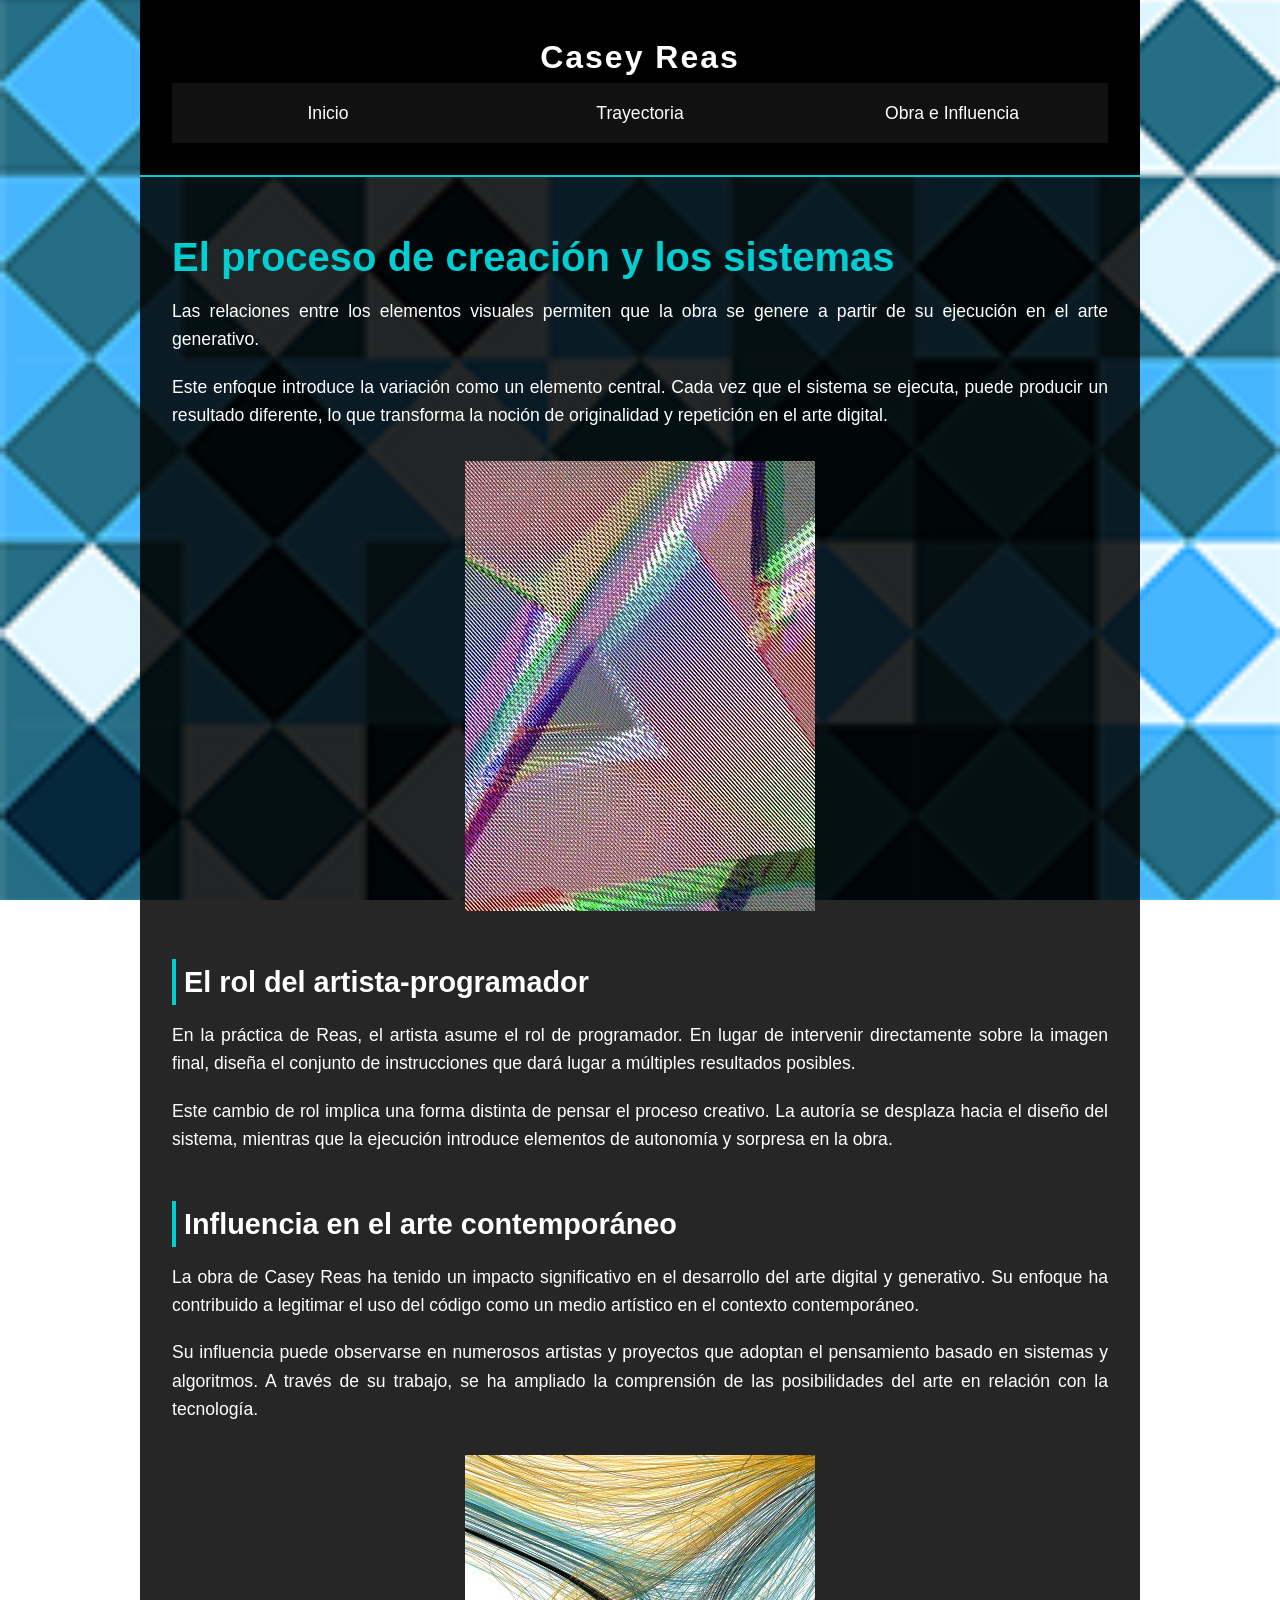
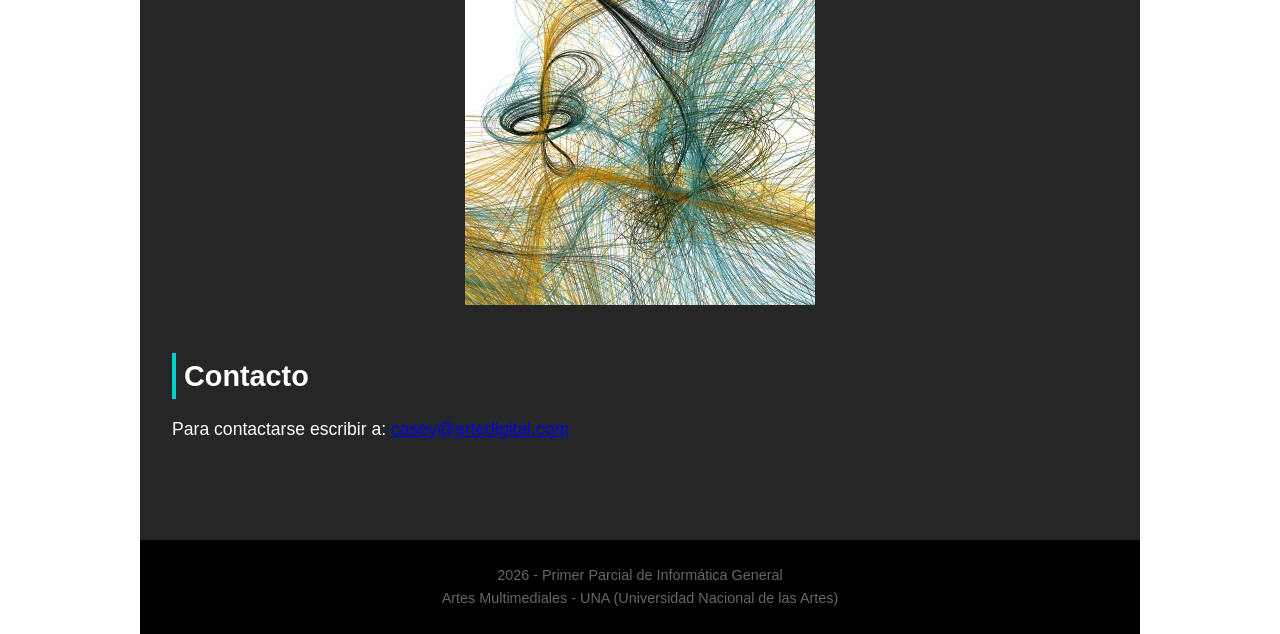
==== obra.html @ 27116631 "Error link Error en el link de obra.html" ====
<!DOCTYPE html>
<html lang="es">
<head>
    <meta charset="UTF-8">
    <meta name="viewport" content="width=device-width, initial-scale=1.0">
    <title>Casey Reas - La Obra | Primer Parcial Informática General</title>
    <link rel="preconnect" href="https://fonts.googleapis.com">
    <link rel="preconnect" href="https://fonts.gstatic.com" crossorigin>
    <link href="https://fonts.googleapis.com/css2?family=Arvo:ital,wght@0,400;0,700;1,400;1,700&display=swap" rel="stylesheet">
    <link rel="stylesheet" href="css/estilos.css">
</head>
<body>

    <div id="contenedor">

        <header>
            <h1>Casey Reas</h1>
            <nav>
                <ul>
                    <li><a href="index.html" class="active">Inicio</a></li>
                    <li><a href="trayectoria.html">Trayectoria</a></li>
                    <li><a href="obra.html">Obra e Influencia</a></li>
                </ul>
            </nav>
        </header>

        <main>
            
            <section>
                <h2>El proceso de creación y los sistemas</h2>
                <p>Las relaciones entre los elementos visuales permiten que la obra se genere a partir de su ejecución en el arte generativo.</p>
                <p>Este enfoque introduce la variación como un elemento central. Cada vez que el sistema se ejecuta, puede producir un resultado diferente, lo que transforma la noción de originalidad y repetición en el arte digital.</p>
                
                <img src="img/reas-3.jpg" alt="Exhibición de arte digital con proyecciones algorítmicas de Casey Reas">
            </section>

            <section>
                <h3>El rol del artista-programador</h3>
                <p>En la práctica de Reas, el artista asume el rol de programador. En lugar de intervenir directamente sobre la imagen final, diseña el conjunto de instrucciones que dará lugar a múltiples resultados posibles.</p>
                <p>Este cambio de rol implica una forma distinta de pensar el proceso creativo. La autoría se desplaza hacia el diseño del sistema, mientras que la ejecución introduce elementos de autonomía y sorpresa en la obra.</p>
            </section>

            <section>
                <h3>Influencia en el arte contemporáneo</h3>
                <p>La obra de Casey Reas ha tenido un impacto significativo en el desarrollo del arte digital y generativo. Su enfoque ha contribuido a legitimar el uso del código como un medio artístico en el contexto contemporáneo.</p>
                <p>Su influencia puede observarse en numerosos artistas y proyectos que adoptan el pensamiento basado en sistemas y algoritmos. A través de su trabajo, se ha ampliado la comprensión de las posibilidades del arte en relación con la tecnología.</p>
                
                <img src="img/reas-4.jpg" alt="Detalle lineal y geométrico de una pieza visual generativa">
            </section>

            <section>
                <h3>Contacto</h3>
                <p>Para contactarse escribir a: <a href="mailto:casey@artedigital.com">casey@artedigital.com</a></p>
            </section>

            
        </main>

        <footer>
                <p>2026 - Primer Parcial de Informática General</p>
                <p>Artes Multimediales - UNA (Universidad Nacional de las Artes)</p>
        </footer>

    </div> 
</body>
</html>
---- css/estilos.css ----
/* 1. Reset básico */
* {
    margin: 0;
    padding: 0;
    box-sizing: border-box;
}

/* 2. Cuerpo y la imagen de Fondo obligatoria */
body {
    background-image: url('../img/fondo.png');
    background-size: cover;
    background-attachment: fixed;
    background-position: center;
    font-family: 'Lato', sans-serif;
    line-height: 1.6;
    color: #fff; /* Texto claro para que contraste con el fondo oscuro/azul */
}

/* 3. Bloque contenedor obligatorio con ancho máximo en PX */
#contenedor {
    max-width: 1000px;
    margin: 0 auto; /* Centra todo el sitio */
    background-color: rgba(0, 0, 0, 0.85); /* Fondo oscuro semitransparente para legibilidad */
    min-height: 100vh;
}

/* 4. Encabezado */
header {
    background-color: #000;
    padding: 2rem;
    text-align: center;
    border-bottom: 2px solid #00ced1;
}

header h1 {
    font-size: 2rem;
    letter-spacing: 2px;
}

/* 5. Menú de Navegación HORIZONTAL */
nav {
    background-color: #111;
}

nav ul {
    list-style: none;
    display: flex; /* Flexbox estándar de la clase 4 para alinear en fila */
    justify-content: space-around;
}

nav ul li {
    width: 33.33%; /* Divide el espacio equitativamente */
    text-align: center;
}

/* Comportamiento obligatorio de todos los estados de los links */
nav ul li a:link {
    display: block;
    padding: 1rem 0;
    color: #fff;
    text-decoration: none;
    font-size: 1.1rem;
}

nav ul li a:visited {
    color: #fff;
}

nav ul li a:hover {
    background-color: #00ced1;
    color: #000;
    transition: 0.3s;
}

nav ul li a:active {
    background-color: #008b8b;
    color: #fff;
}

/* 6. Área de Contenido */
main {
    padding: 3rem 2rem;
}

section {
    margin-bottom: 3rem;
}

h2 {
    font-size: 2.5rem;
    margin-bottom: 0.5rem;
    color: #00ced1;
}

h3 {
    font-size: 1.8rem;
    margin-bottom: 1rem;
    border-left: 4px solid #00ced1;
    padding-left: 0.5rem;
}

p {
    margin-bottom: 1.2rem;
    font-size: 1.1rem;
    text-align: justify;
}

.destacado {
    font-size: 1.3rem;
    font-style: italic;
    color: #ccc;
}

blockquote {
    margin: 2rem 0;
    padding: 1rem;
    background-color: rgba(255, 255, 255, 0.05);
    border-top: 1px solid #333;
    border-bottom: 1px solid #333;
    text-align: center;
}

blockquote cite {
    display: block;
    margin-top: 0.5rem;
    color: #00ced1;
}

/* 7. Imágenes (Uso de porcentajes) */
img {
    max-width: 100%;
    height: auto;
    display: block;
    margin: 2rem auto;
}

/* 8. Pie de página */
footer {
    background-color: #000;
    padding: 1.5rem;
    text-align: center;
    border-top: 1px solid #222;
}

footer p {
    margin: 0;
    font-size: 0.9rem;
    color: #666;
    text-align: center;
}
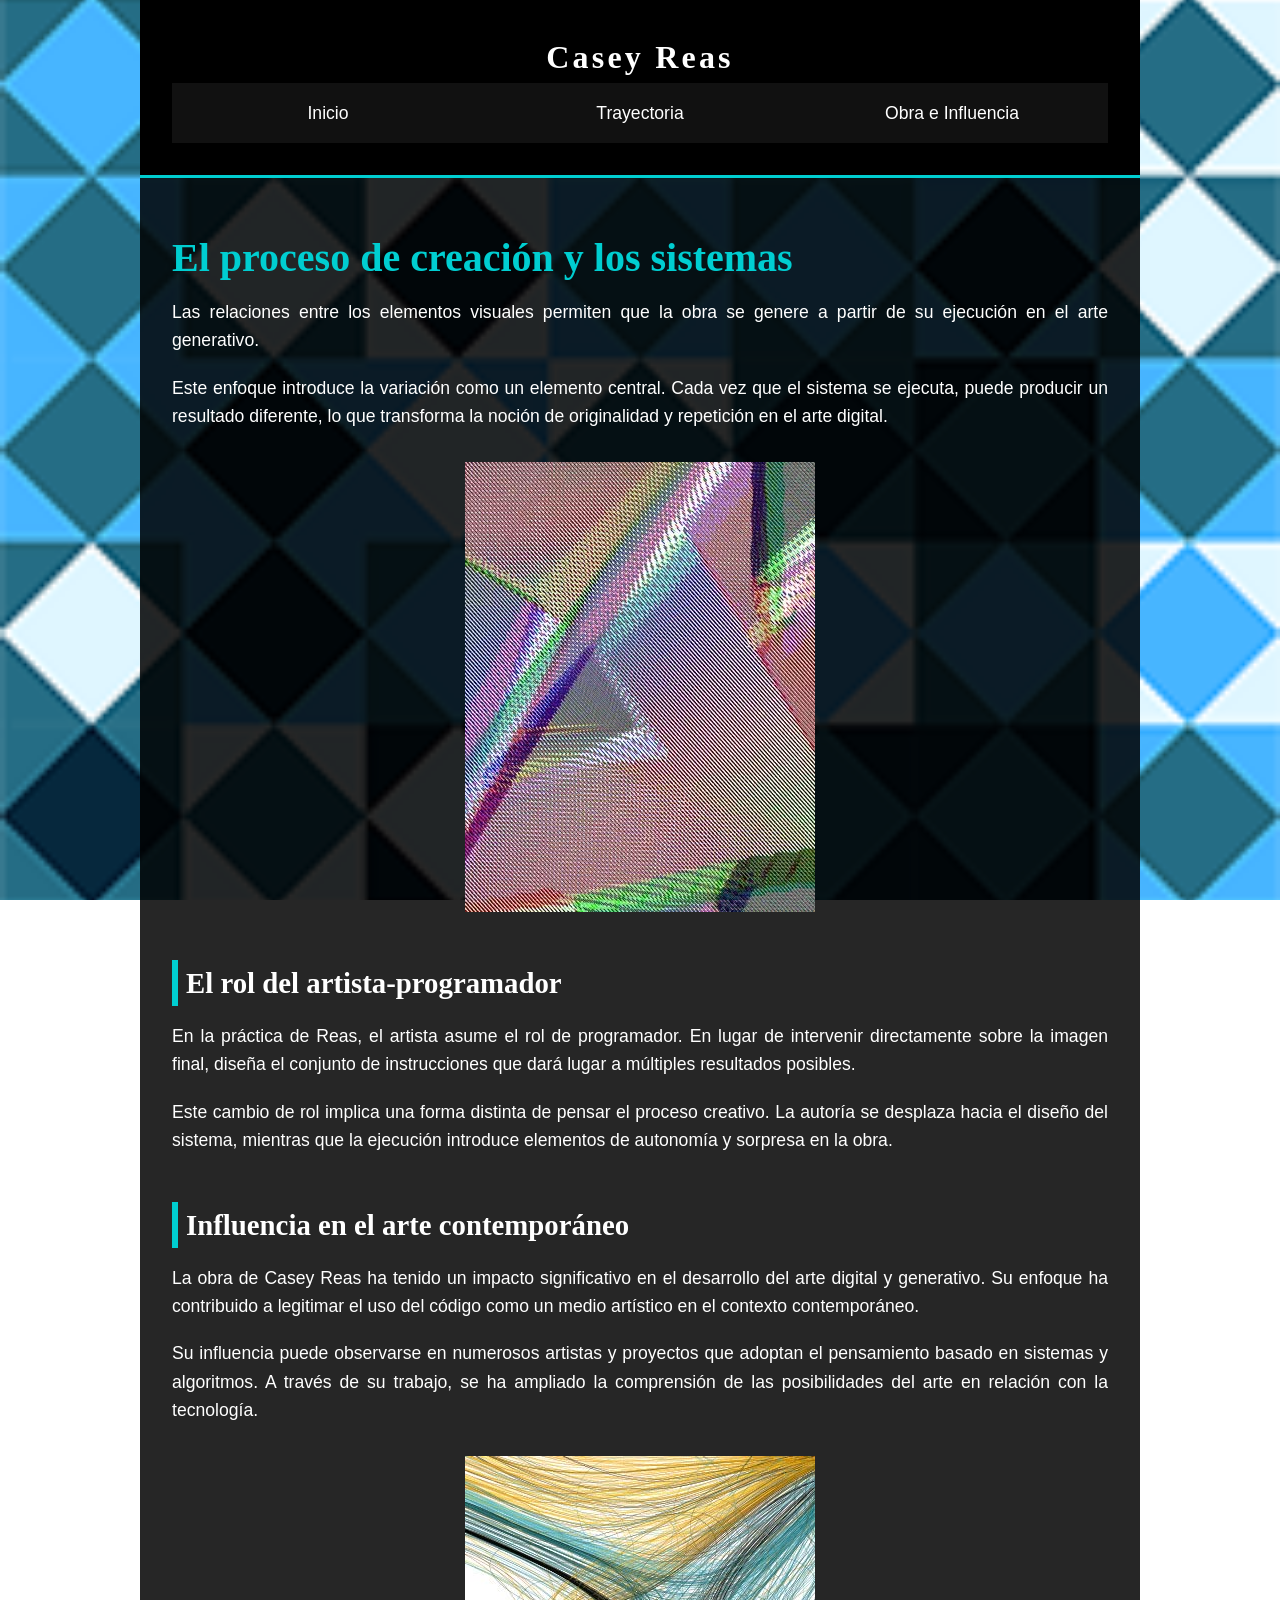
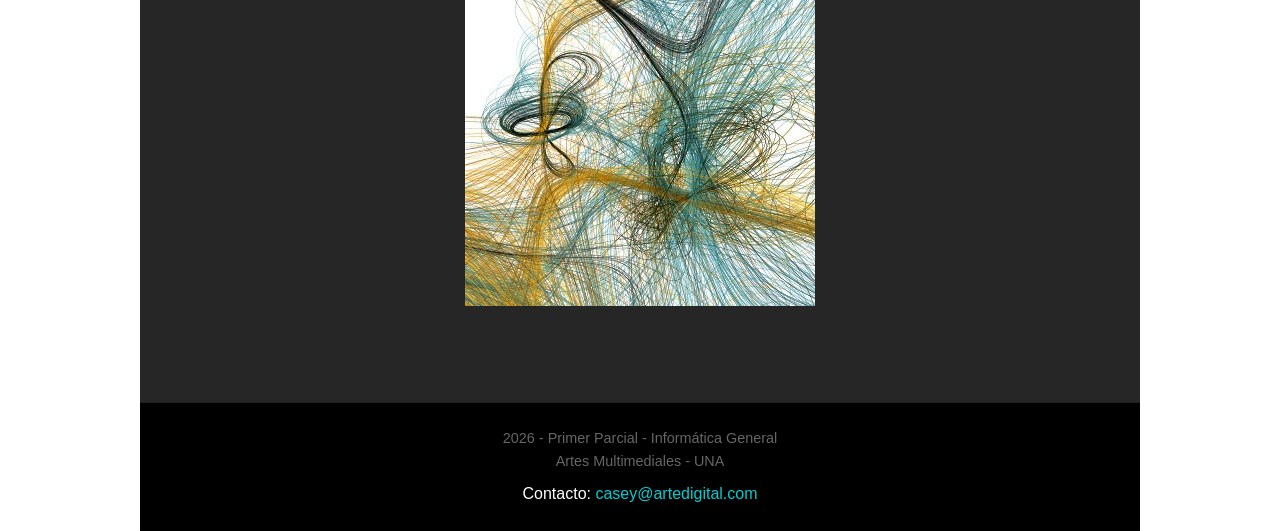
==== commit fc45a0e2: "Update Se corrigen y ultiman detalles, se agrega video de youtube y links" ====
--- a/obra.html
+++ b/obra.html
@@ -14,7 +14,7 @@
     <div id="contenedor">
 
         <header>
-            <h1>Casey Reas</h1>
+            <h1><a href="index.html" class="link-home">Casey Reas</a></h1>
             <nav>
                 <ul>
                     <li><a href="index.html" class="active">Inicio</a></li>
@@ -47,18 +47,15 @@
                 
                 <img src="img/reas-4.jpg" alt="Detalle lineal y geométrico de una pieza visual generativa">
             </section>
-
-            <section>
-                <h3>Contacto</h3>
-                <p>Para contactarse escribir a: <a href="mailto:casey@artedigital.com">casey@artedigital.com</a></p>
-            </section>
-
-            
+                        
         </main>
 
         <footer>
-                <p>2026 - Primer Parcial de Informática General</p>
-                <p>Artes Multimediales - UNA (Universidad Nacional de las Artes)</p>
+                <p>2026 - Primer Parcial - Informática General</p>
+                <p>Artes Multimediales - UNA</p>
+                <address>
+                    Contacto: <a href="mailto:casey@artedigital.com">casey@artedigital.com</a>
+                </address>
         </footer>
 
     </div> 
--- a/css/estilos.css
+++ b/css/estilos.css
@@ -1,101 +1,134 @@
-/* 1. Reset básico */
+/*    1. RESET BÁSICO    */
 * {
     margin: 0;
     padding: 0;
-    box-sizing: border-box;
+    box-sizing: border-box; /* Caja calculada correctamente */
 }
 
-/* 2. Cuerpo y la imagen de Fondo obligatoria */
+/*    2. CUERPO Y FONDO   */
 body {
-    background-image: url('../img/fondo.png');
+    background-image: url('../img/fondo.png'); /* Imagen de fondo */
     background-size: cover;
     background-attachment: fixed;
     background-position: center;
-    font-family: 'Lato', sans-serif;
+    font-family: 'Lato', sans-serif; /* Tipografía base para el texto */
     line-height: 1.6;
-    color: #fff; /* Texto claro para que contraste con el fondo oscuro/azul */
+    color: #ffffff; /* Color de texto */
 }
 
-/* 3. Bloque contenedor obligatorio con ancho máximo en PX */
+blockquote p strong {
+    display: block;
+    margin-top: 0.5rem;
+    color: #00ced1; /* Mantiene el color celeste*/
+}
+
+/*    3. CONTENEDOR GLOBAL    */
 #contenedor {
-    max-width: 1000px;
-    margin: 0 auto; /* Centra todo el sitio */
-    background-color: rgba(0, 0, 0, 0.85); /* Fondo oscuro semitransparente para legibilidad */
+    max-width: 1000px; /* Ancho máximo estricto en píxeles */
+    margin: 0 auto;    /* Centra el bloque contenedor en la pantalla */
+    background-color: rgba(0, 0, 0, 0.85); /* Fondo oscuro con transparencia para mayor legibilidad */
     min-height: 100vh;
 }
 
-/* 4. Encabezado */
+.video-seccion {
+    text-align: left;
+    margin-bottom: 3rem;
+}
+
+.contenedor-video {
+    margin-top: 1.5rem;
+    display: flex;
+    justify-content: left;
+}
+
+.contenedor-video iframe {
+    max-width: 100%; /* Evita que se desborde en pantallas chicas */
+    border: 2px solid #00ced1; /* un borde sutil color celeste */
+    border-radius: 8px;
+}
+
+/*    4. ENCABEZADO (HEADER)    */
 header {
-    background-color: #000;
-    padding: 2rem;
+    background-color: #000000;
+    padding: 2rem; /* Espaciado interno exclusivo en rem */
     text-align: center;
-    border-bottom: 2px solid #00ced1;
+    border-bottom: 0.2rem solid #00ced1;
 }
 
 header h1 {
-    font-size: 2rem;
-    letter-spacing: 2px;
+    font-family: 'Arvo', serif; /* Tipografía Arvo de Google Fonts */
+    font-size: 2rem;            /* Medida en rem */
+    letter-spacing: 0.2rem;     
 }
 
-/* 5. Menú de Navegación HORIZONTAL */
+/* Estilos para el link del h1 */
+header h1 a.link-home {
+    color: #fff; /* O el color que prefieras para tu título */
+    text-decoration: none; /* Quita el subrayado predeterminado */
+}
+
+/*    5. MENÚ DE NAVEGACIÓN HORIZONTAL    */
 nav {
-    background-color: #111;
+    background-color: #111111;
 }
 
 nav ul {
     list-style: none;
-    display: flex; /* Flexbox estándar de la clase 4 para alinear en fila */
+    display: flex; /* Flexbox para formato estrictamente horizontal */
     justify-content: space-around;
 }
 
 nav ul li {
-    width: 33.33%; /* Divide el espacio equitativamente */
+    width: 33.33%; /* Ancho de bloque en porcentaje */
     text-align: center;
 }
 
-/* Comportamiento obligatorio de todos los estados de los links */
+/* --- ESTADOS OBLIGATORIOS DE LOS LINKS --- */
 nav ul li a:link {
     display: block;
-    padding: 1rem 0;
-    color: #fff;
+    padding: 1rem 0; /* Unidades rem */
+    color: #ffffff;
     text-decoration: none;
     font-size: 1.1rem;
 }
 
 nav ul li a:visited {
-    color: #fff;
+    color: #ffffff; /* Define explícitamente el estado visitado */
 }
 
 nav ul li a:hover {
     background-color: #00ced1;
-    color: #000;
+    color: #000000;
     transition: 0.3s;
 }
 
 nav ul li a:active {
     background-color: #008b8b;
-    color: #fff;
+    color: #ffffff; /* Estado activo al hacer clic */
 }
 
-/* 6. Área de Contenido */
+/*    6. ÁREA DE CONTENIDO (MAIN & JERARQUÍAS)    */
 main {
-    padding: 3rem 2rem;
+    padding: 3rem 2rem; /* Márgenes internos en rem */
 }
 
 section {
-    margin-bottom: 3rem;
+    margin-bottom: 3rem; /* Espaciado en rem */
 }
 
+/* Títulos obligatorios con la fuente Arvo */
 h2 {
+    font-family: 'Arvo', serif; /* Tipografía obligatoria de Google Fonts */
     font-size: 2.5rem;
     margin-bottom: 0.5rem;
     color: #00ced1;
 }
 
 h3 {
+    font-family: 'Arvo', serif; /* Tipografía obligatoria de Google Fonts */
     font-size: 1.8rem;
     margin-bottom: 1rem;
-    border-left: 4px solid #00ced1;
+    border-left: 0.4rem solid #00ced1; 
     padding-left: 0.5rem;
 }
 
@@ -108,15 +141,15 @@
 .destacado {
     font-size: 1.3rem;
     font-style: italic;
-    color: #ccc;
+    color: #cccccc;
 }
 
 blockquote {
     margin: 2rem 0;
     padding: 1rem;
     background-color: rgba(255, 255, 255, 0.05);
-    border-top: 1px solid #333;
-    border-bottom: 1px solid #333;
+    border-top: 0.1rem solid #333333;    
+    border-bottom: 0.1rem solid #333333; 
     text-align: center;
 }
 
@@ -126,25 +159,39 @@
     color: #00ced1;
 }
 
-/* 7. Imágenes (Uso de porcentajes) */
+/*    7. IMÁGENES   */
 img {
-    max-width: 100%;
+    max-width: 100%; /* Ancho relativo en porcentaje */
     height: auto;
     display: block;
-    margin: 2rem auto;
+    margin: 2rem auto; /* Separación en rem */
 }
 
-/* 8. Pie de página */
+/*    8. PIE DE PÁGINA (FOOTER)    */
 footer {
-    background-color: #000;
+    background-color: #000000;
     padding: 1.5rem;
     text-align: center;
-    border-top: 1px solid #222;
+    border-top: 0.1rem solid #222222; 
 }
 
 footer p {
     margin: 0;
     font-size: 0.9rem;
-    color: #666;
+    color: #666666;
     text-align: center;
+}
+
+footer address {
+    font-style: normal; /* Quita la cursiva por defecto del navegador */
+    margin-top: 0.5rem; /* Le da un pequeño espacio respecto al texto anterior usando rem */
+}
+
+footer address a {
+    color: #00ced1; /* Mantiene el color celeste de los links */
+    text-decoration: none;
+}
+
+footer address a:hover {
+    text-decoration: underline;
 }
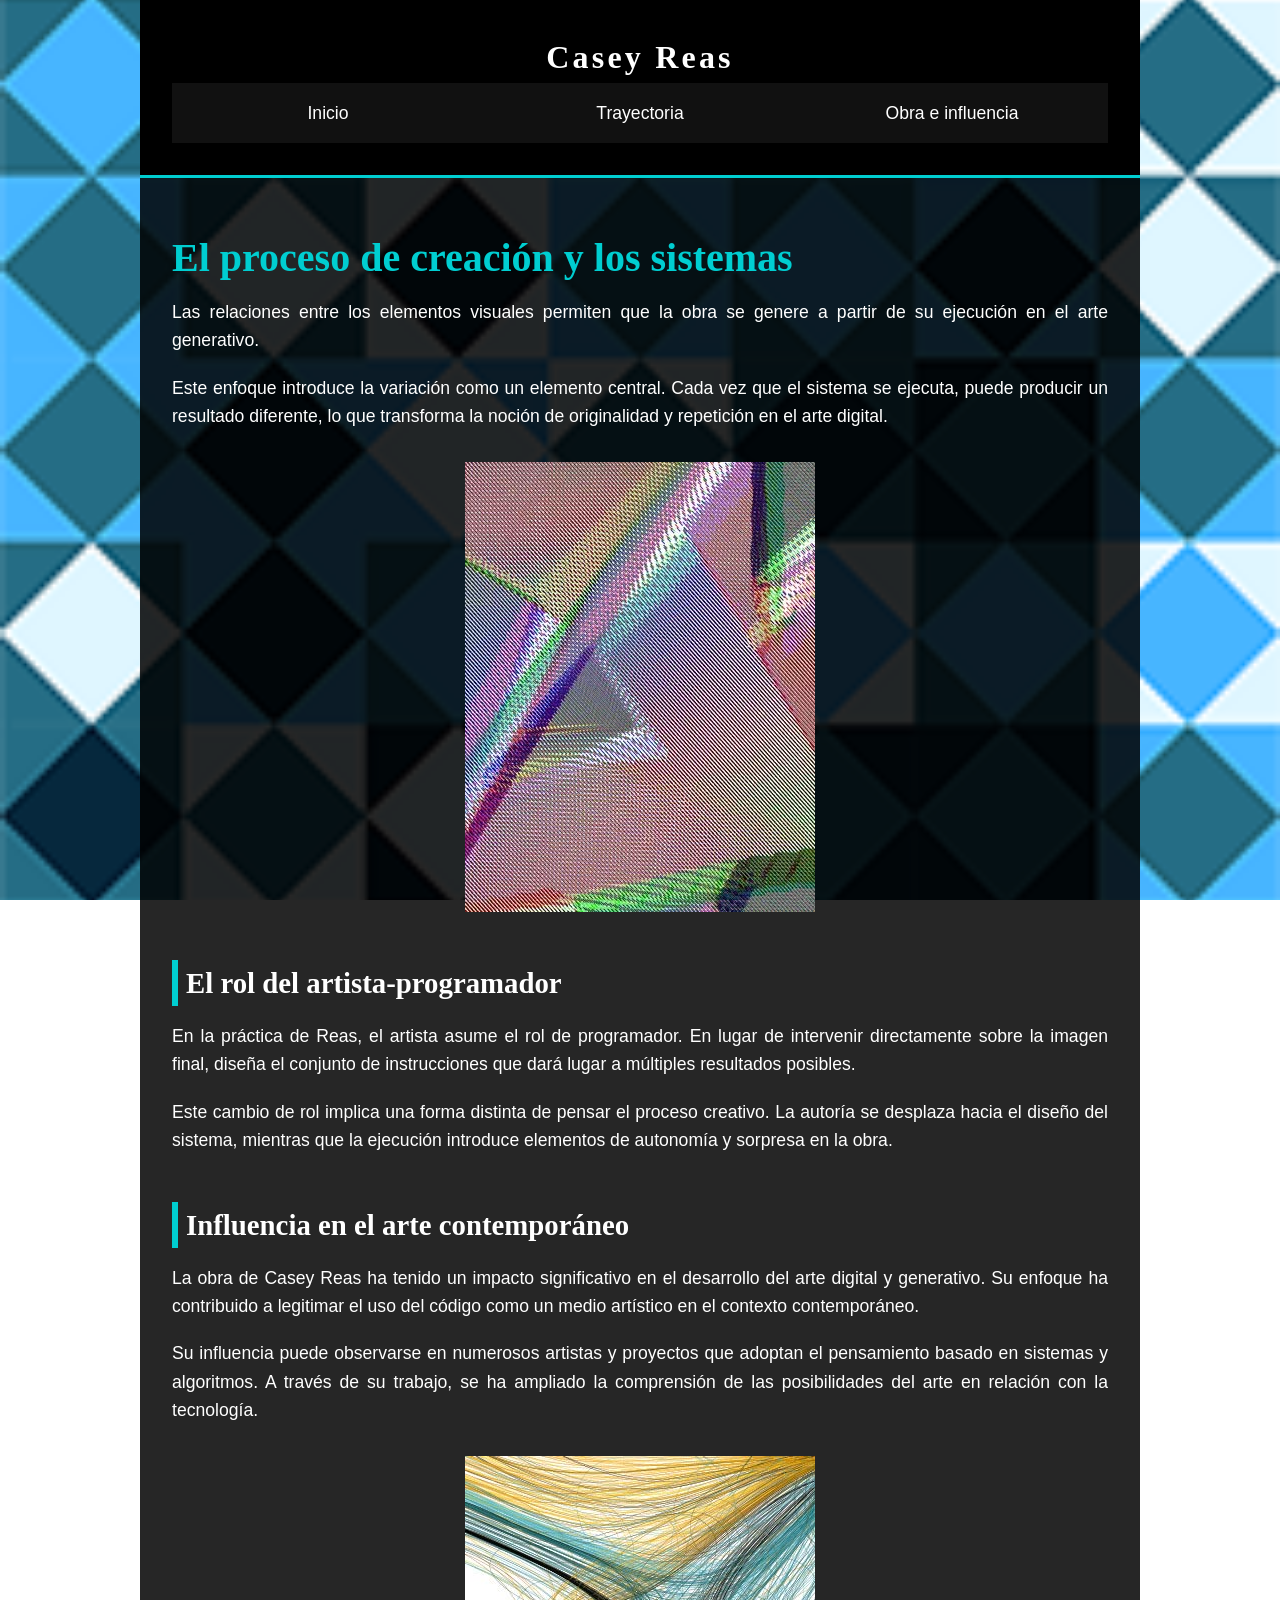
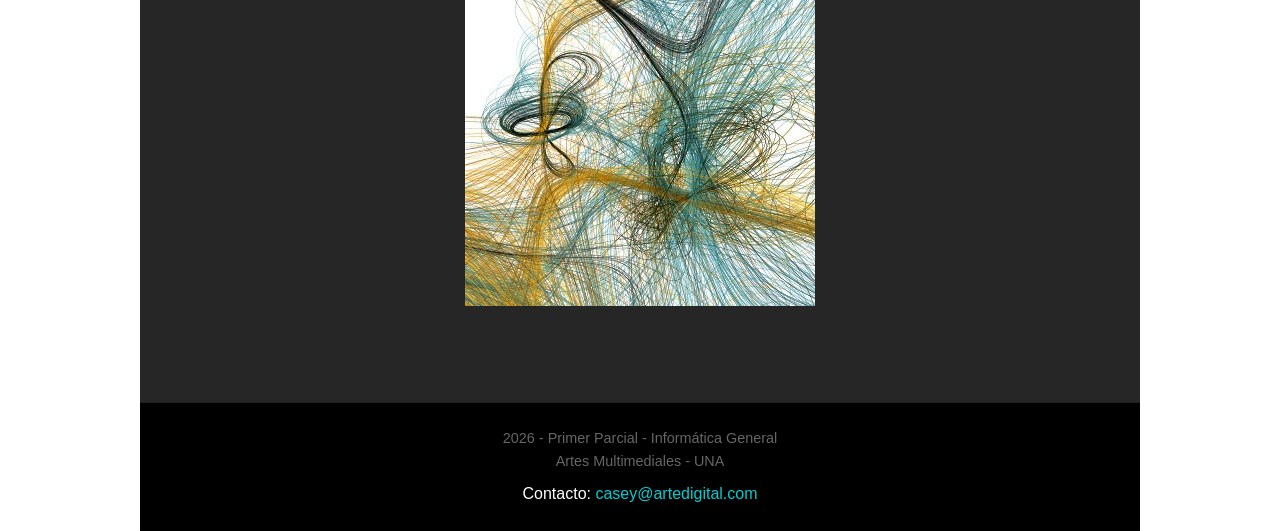
==== commit 4ebbda1c: "Corrección errores Actualización nav y video" ====
--- a/obra.html
+++ b/obra.html
@@ -18,8 +18,8 @@
             <nav>
                 <ul>
                     <li><a href="index.html" class="active">Inicio</a></li>
-                    <li><a href="trayectoria.html">Trayectoria</a></li>
-                    <li><a href="obra.html">Obra e Influencia</a></li>
+                    <li><a href="trayectoria.html" class="active">Trayectoria</a></li>
+                    <li><a href="obra.html" class="active">Obra e influencia</a></li>
                 </ul>
             </nav>
         </header>
